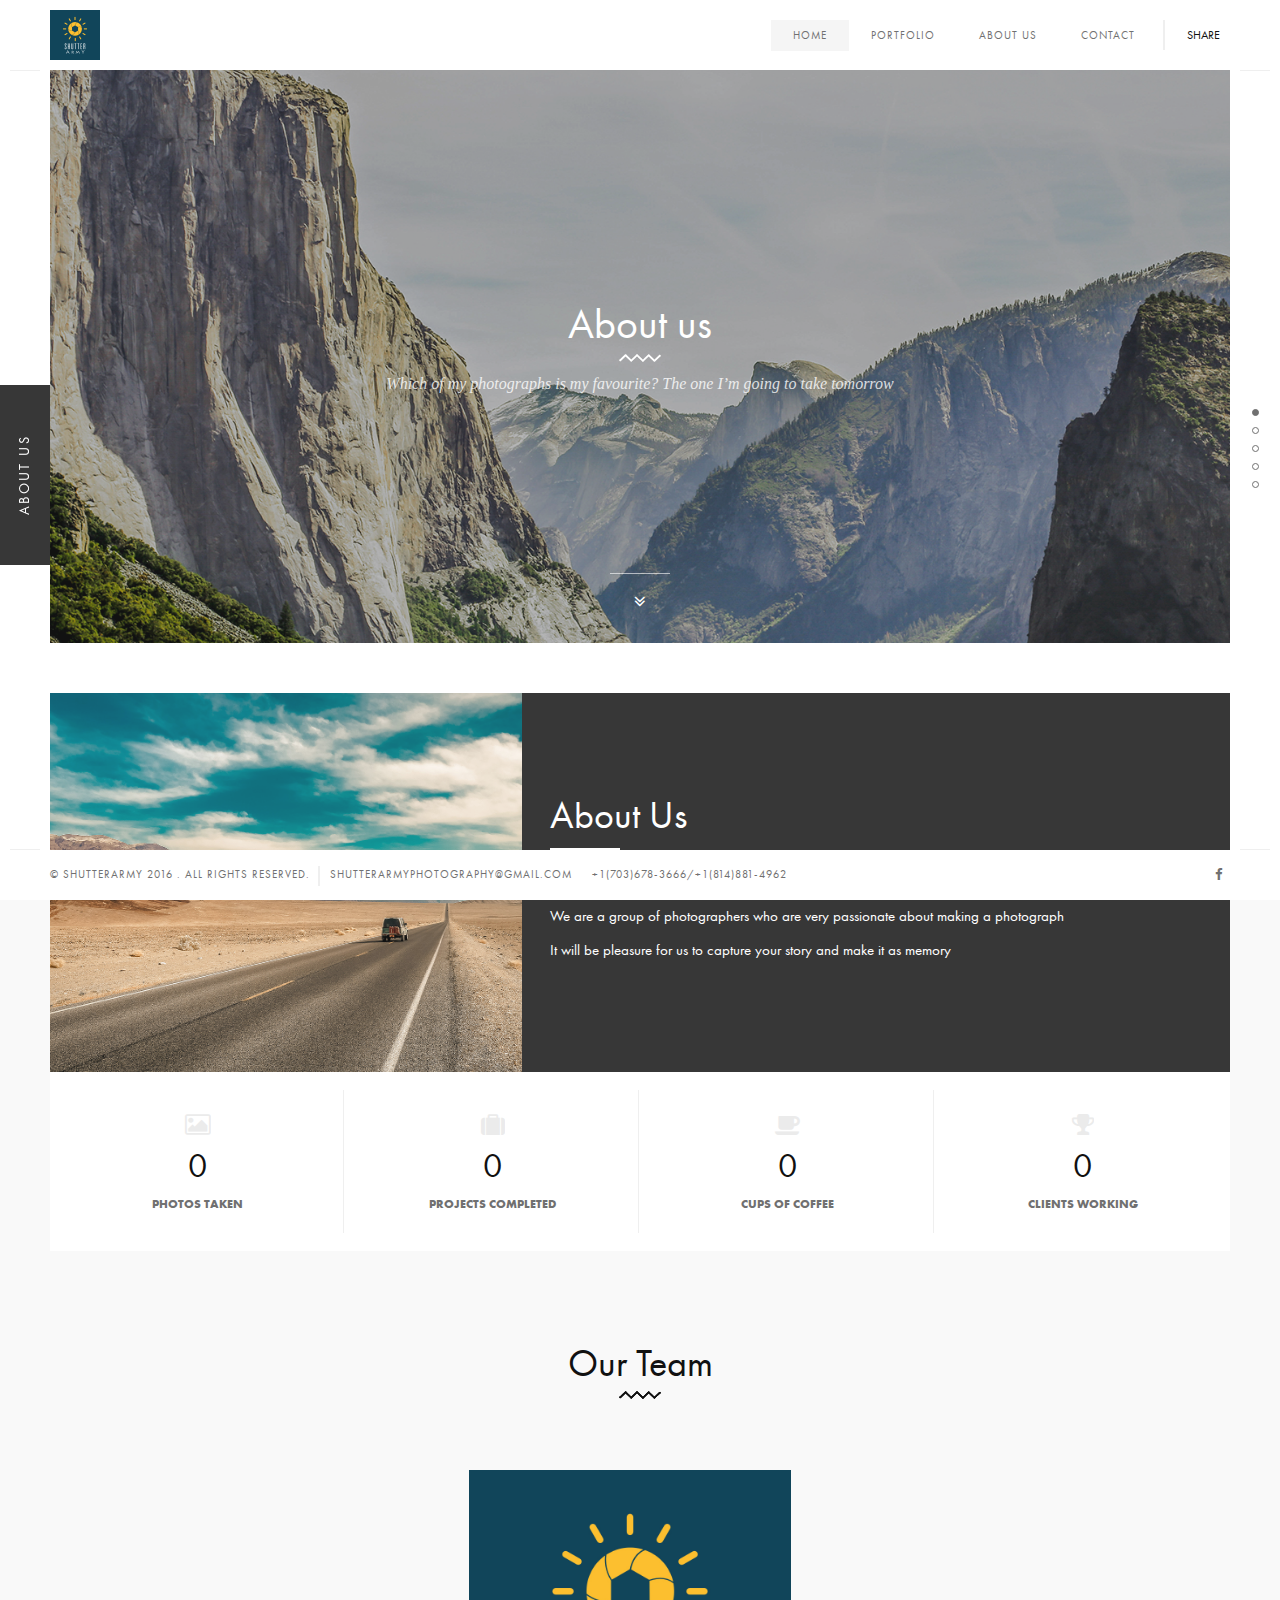
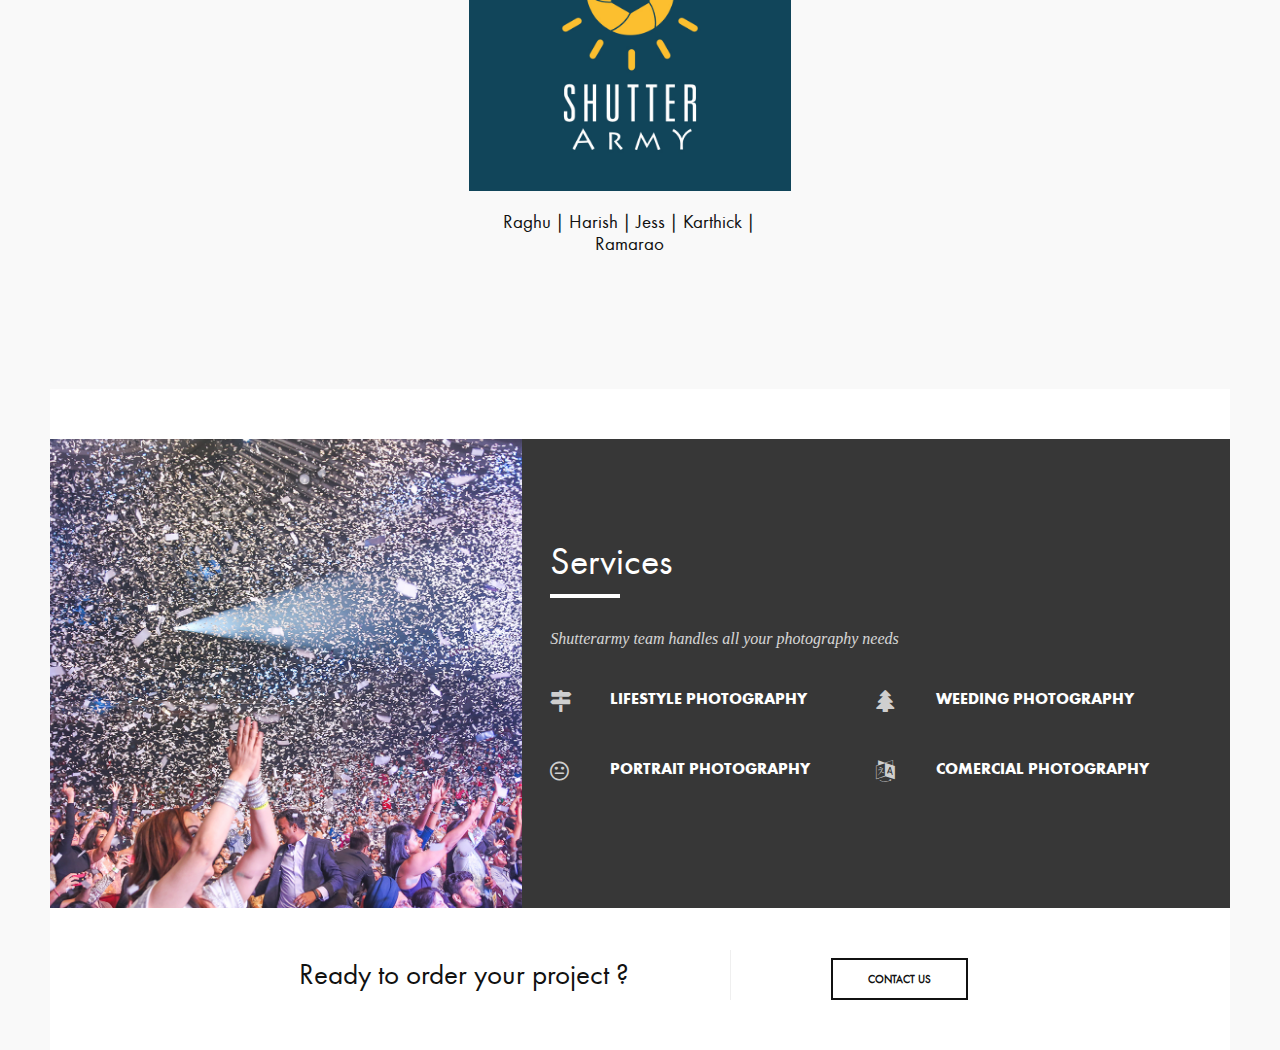
==== about.html @ c958608a "First commit, for v1 web" ====
<!DOCTYPE HTML>
<html lang="en">
    <head>
        <!--=============== basic  ===============-->
        <meta charset="UTF-8">
        <title>Shutterarmy Photography Services</title>
        <meta name="viewport" content="width=device-width, initial-scale=1.0, minimum-scale=1.0, maximum-scale=1.0, user-scalable=no">
        <meta name="robots" content="index, follow"/>
        <meta name="keywords" content=""/>
        <meta name="description" content=""/>
        <!--=============== css  ===============-->	
        <link type="text/css" rel="stylesheet" href="css/reset.css">
        <link type="text/css" rel="stylesheet" href="css/plugins.css">
        <link type="text/css" rel="stylesheet" href="css/style.css">
        <link type="text/css" rel="stylesheet" href="css/yourstyle.css">
        <!--=============== favicons ===============-->
        <link rel="shortcut icon" href="images/favicon.ico">
    </head>
    <body>
        <!--Loader  -->
        <div class="loader"><i class="fa fa-refresh fa-spin"></i></div>
        <!--LOader end  -->
        <!--================= main start ================-->
        <div id="main">
            <!--=============== header ===============-->
            <header>
                <!-- Header inner  -->
                <div class="header-inner">
                    <!-- Logo  -->
                    <div class="logo-holder">
                        <a href="index.html"><img src="images/logo.png" alt=""></a>
                    </div>
                    <!--Logo end  -->
                    <!--Navigation  -->
                    <div class="nav-button-holder">
                        <div class="nav-button vis-m"><span></span><span></span><span></span></div>
                    </div>
                    <div class="show-share isShare">Share</div>
                    <div class="nav-holder">
                        <nav>
                            <ul>
                                <li><a href="index.html" class="act-link">Home</a></li>
                                <li><a href="portfolio.html">Portfolio</a></li>
                                <li><a href="about.html">About us </a>
                                </li>
                                <li><a href="contact.html">Contact</a></li>
                            </ul>
                        </nav>
                    </div>
                    <!--navigation end -->
                </div>
                <!--Header inner end  -->
            </header>
            <!--header end -->
            <!--=============== wrapper ===============-->	
            <div id="wrapper">
                <!--=============== Content holder  ===============-->
                <div class="content-holder elem scale-bg2 transition3" >
                    <!--=============== Content  ===============-->
                    <div class="content full-height">
                        <!-- Fixed title-->
                        <div class="fixed-title"><span>About Us</span></div>
                        <!-- Page navigation--> 
                        <div class="scroll-page-nav">
                            <ul>
                                <li><a  href="#sec1"></a></li>
                                <li><a  href="#sec2"></a></li>
                                <li><a  href="#sec3"></a></li>
                                <li><a  href="#sec4"></a></li>
                                <li><a  href="#sec5"></a></li>
                            </ul>
                        </div>
                        <!-- Page navigation end-->
                        <!-- Page title section --> 
                        <section class="parallax-section">
                            <div class="overlay"></div>
                            <div class="bg" style="background-image:url(images/about_us/about_us.jpg)" data-top-bottom="transform: translateY(200px);" data-bottom-top="transform: translateY(-200px);"></div>
                            <div class="container">
                                <h2>About us</h2>
                                <div class="separator-image"><img src="images/separator.png" alt=""></div>
                                <h3 class="subtitle">Which of my photographs is my favourite? The one I’m going to take tomorrow</h3>
                            </div>
                            <a class="custom-scroll-link sect-scroll" href="#sec1"><i class="fa fa-angle-double-down"></i></a>
                        </section>
                        <!-- Page title section end--> 
                        <!-- About   -->
                        <section class="section-columns" id="sec1">
                            <div class="section-columns-img">
                                <div class="bg" style="background-image:url(images/about_us/about_us_small.jpg)" ></div>
                            </div>
                            <div class="section-columns-text">
                                <div class="custom-inner">
                                    <div class="container">
                                        <h2>About Us</h2>
                                        <div class="separator"></div>
                                        <div class="clearfix"></div>
                                        <h3 class="subtitle"></h3>
                                        <p>We are a group of photographers who are very passionate about making a photograph</p>
                                        <p>It will be pleasure for us to capture your story and make it as memory</p>
                                        <div class="clearfix"></div>
                                    </div>
                                </div>
                            </div>
                        </section>
                        <!-- About end  -->
                        <!-- Facts -->
                        <section class="no-padding" id="sec2">
                            <div class="content">
                                <div class="inline-facts-holder">
                                    <!-- 1  -->
                                    <div class="inline-facts">
                                        <i class="fa fa-picture-o "></i>	 
                                        <div class="milestone-counter">
                                            <div class="stats animaper">
                                                <div class="num" data-content="10000" data-num="10000">0</div>
                                            </div>
                                        </div>
                                        <h6>Photos Taken</h6>
                                    </div>
                                    <!-- 1  end-->
                                    <!-- 2  -->
                                    <div class="inline-facts">
                                        <i class="fa fa-suitcase "></i>	
                                        <div class="milestone-counter">
                                            <div class="stats animaper">
                                                <div class="num" data-content="21" data-num="21">0</div>
                                            </div>
                                        </div>
                                        <h6>Projects completed</h6>
                                    </div>
                                    <!-- 2 end  -->
                                    <!-- 3  -->
                                    <div class="inline-facts">
                                        <i class="fa fa-coffee "></i>
                                        <div class="milestone-counter">
                                            <div class="stats animaper">
                                                <div class="num" data-content="222" data-num="222">0</div>
                                            </div>
                                        </div>
                                        <h6>Cups of Coffee</h6>
                                    </div>
                                    <!-- 3 end  -->
                                    <!-- 4  -->
                                    <div class="inline-facts">
                                        <i class="fa fa-trophy"></i>
                                        <div class="milestone-counter">
                                            <div class="stats animaper">
                                                <div class="num" data-content="3" data-num="3">0</div>
                                            </div>
                                        </div>
                                        <h6>Clients Working</h6>
                                    </div>
                                    <!-- 4 end  -->
                                </div>
                            </div>
                        </section>
                        <!-- Facts end   -->
                        <!-- Team   -->
                        <section id="sec3">
                            <div class="container">
                                <h2>Our Team</h2>
                                <div class="separator-image"><img src="images/separator2.png" alt=""></div>
                                <ul class="team-holder">
                                    <li></li>
                                    <!-- 1 -->
                                    <li>
                                        <div class="team-box">
                                            <div class="team-photo">
                                                <div class="overlay"></div>
                                                <ul class="team-social">
                                                    <li><a href="https://www.facebook.com/Shutter-Army-249791222058142/" target="_blank"><i class="fa fa-facebook"></i></a></li>
                                                </ul>
                                                <img src="images/logo.png" alt="" class="respimg">
                                            </div>
                                            <div class="team-info">
                                                <h3>Raghu | Harish | Jess | Karthick | Ramarao</h3>
                                            </div>
                                        </div>
                                    </li>
                                    <!-- 1  end-->

                                </ul>
                            </div>
                        </section>
                        <!-- Team end   -->
                        <!-- services   -->
                        <section class="section-columns" id="sec4">
                            <div class="section-columns-img">
                                <div class="bg bg-ser transition" style="background-image:url(images/about_us/services.jpg)" ></div>
                            </div>
                            <div class="section-columns-text">
                                <div class="custom-inner">
                                    <div class="container">
                                        <h2>Services</h2>
                                        <div class="separator"></div>
                                        <div class="clearfix"></div>
                                        <h3 class="subtitle">Shutterarmy team handles all your photography needs</h3>
                                        <ul class="servicses-holder">
                                            <!-- 1  -->
                                            <li data-bgscr="images/about_us/services.jpg">
                                                <i class="fa fa-map-signs"></i>
                                                <h4>Lifestyle photography</h4>
                                            </li>
                                            <!-- 1 end --> 
                                            <!-- 2  -->
                                            <li data-bgscr="images/about_us/services.jpg">
                                                <i class="fa fa-tree"></i>
                                                <h4>Weeding photography</h4>
                                            </li>
                                            <!-- 2 end --> 
                                            <!-- 3  -->                                   
                                            <li data-bgscr="images/about_us/services.jpg">
                                                <i class="fa fa-meh-o"></i>
                                                <h4>Portrait photography</h4>
                                            </li>
                                            <!-- 3 end --> 
                                            <!-- 4  -->
                                            <li data-bgscr="images/about_us/services.jpg">
                                                <i class="fa fa-language"></i>
                                                <h4>Comercial photography</h4>
                                            </li>
                                            <!-- 4 end -->                                                                          
                                        </ul>
                                    </div>
                                </div>
                            </div>
                        </section>
                        <!-- Services end   -->
                        <!-- Order  -->                       
                        <section class="no-padding">
                            <div class="order-holder">
                                <div class="container">
                                    <div class="row">
                                        <div class="col-md-8">
                                            <h3>Ready to order your project ? </h3>
                                        </div>
                                        <div class="col-md-3">
                                            <a href="contact.html" class=" btn anim-button  trans-btn  transition fl-l"><span>Contact us</span><i class="fa fa-envelope-o"></i></a>
                                        </div>
                                    </div>
                                </div>
                            </div>
                        </section>
                        <!--Order end  -->
                        <!-- Testimonials   -->

                        <!-- Testimonials end -->
                    </div>
                    <!-- Content end  -->  
                    <!-- Share container  -->    
                    <div class="share-container  isShare"  data-share="['facebook']"></div>
                </div>
                <!-- content holder end -->
            </div>
            <!-- wrapper end -->
            <div class="left-decor"></div>
            <div class="right-decor"></div>
            <!--=============== Footer ===============-->
            <footer>
                <div class="policy-box">
                    <span>&#169; Shutterarmy 2016 . All rights reserved.</span>
                    <ul>
                        <li><a href="#">shutterarmyphotography@gmail.com</a></li>
                        <li><a href="#">+1(703)678-3666/+1(814)881-4962</a></li>
                    </ul>
                </div>
                <!-- footer social -->
                <div class="footer-social">
                    <ul>
                        <li><a href="https://www.facebook.com/Shutter-Army-249791222058142/" target="_blank" ><i class="fa fa-facebook"></i></a></li>
                    </ul>
                </div>
                <!-- footer social end -->
                <div class="to-top"><i class="fa fa-angle-up"></i></div>
            </footer>
            <!-- footer end -->
        </div>
        <!-- Main end -->
        <!--=============== scripts  ===============-->
        <script type="text/javascript" src="js/jquery.min.js"></script>
        <script type="text/javascript" src="js/plugins.js"></script>
        <script type="text/javascript" src="js/scripts.js"></script>
    </body>
</html>
---- css/style.css ----
@charset "utf-8";
/*======================================

 [ -Main Stylesheet-
  Theme: Outdoor
  Version: 1.0
  Last change: 28/09/2015 ]
  	+++Fonts +++
	++++General Styles++++
	++++Typography ++++
	++++Page preload ++++
	++++Content Styles ++++
	++++Section  ++++
	++++Fixed title ++++
	++++Separator ++++
	++++Links  ++++
	++++Video+++++
	++++Home  +++++
	++++Item hover  ++++
	++++Header  ++++
	++++Navigation ++++
	++++About ++++
	++++Services++++
	++++Facts  ++++
	++++Team++++
	++++Testimonials ++++
	++++Footer ++++
	++++Portfolio++++
	++++Share ++++
	++++Contacts++++
	++++Blog ++++
	++++Css-animation ++++
	++++Responsive++++
*/
/*-------------Import fonts ---------------------------------------*/
@font-face {
	font-family:'FuturaPT-Book';
	src: url('../fonts/FuturaPT-Book_gdi.eot');
	src: url('../fonts/FuturaPT-Book_gdi.eot?#iefix') format('embedded-opentype'),
		url('../fonts/FuturaPT-Book_gdi.woff') format('woff'),
		url('../fonts/FuturaPT-Book_gdi.ttf') format('truetype'),
		url('../fonts/FuturaPT-Book_gdi.svg#FuturaPT-Book') format('svg');
}
@font-face {
	font-family:'futurastd-bold';
	src: url('../fonts/futurastd-bold.eot');
	src: url('../fonts/futurastd-bold.eot?#iefix') format('embedded-opentype'),
		url('../fonts/futurastd-bold.woff') format('woff'),
		url('../fonts/futurastd-bold.ttf') format('truetype'),
		url('../fonts/futurastd-bold.svg#FuturaPT-Book') format('svg');
}
/*-------------General Style---------------------------------------*/
html{
	overflow-x:hidden !important;
	height:100%;
}
body{
	margin: 0;
	padding: 0;
	font-family: 'FuturaPT-Book';
	font-weight: 400;
	font-size: 12px;
	color: #000;
	background:#f9f9f9;
	height:100%;
	text-align:center;
}
@-o-viewport {width: device-width;}
@-ms-viewport {width: device-width;}
@viewport {width: device-width;}
 
/*--------------Typography--------------------------------------*/
h1 {
	font-size: 4.46666666667em;
	text-transform: uppercase;
	font-weight: 400;
	line-height: 1.17em;	
}
h2 {
	font-size: 3.2em;
	font-weight: 300;
}
h3 {
	font-size: 1em;
}
h4 {
	font-size: 0.9em;
	font-weight: 200;	
}
h5 {
	font-size: 0.8em;
	font-weight: 200;
}
h6 {
	font-size: 0.6em;
	font-weight: 200;
}
p {
	text-align:left;
	font-size:15px;
	line-height:24px;
	padding-bottom:10px;
}
blockquote {
	float:left;
	padding: 10px 20px;
	margin: 0 0 20px;
	font-size: 17.5px;
	border-left: 15px solid #eee;
}
blockquote p {
	font-family: Georgia, "Times New Roman", Times, serif;
	font-style:italic;
	color:#494949;
}
/* ---------Page preload--------------------------------------*/
.loader {
	position:fixed;
	top:50%;
	left:50%;
	width:50px;
	height:50px;
	z-index:100;
	font-size:24px;
	line-height:50px;
	margin-left:-25px;
	margin-top:-25px;
	color:#000;
	opacity:0.8;
}
.cn-loader {
	top:10px !important;
	left:0;
	font-size:18px;
	margin:0 !important;
}
.fa-spin{
	-webkit-animation:spin 0.5s infinite linear;
	-moz-animation:spin 0.5s infinite linear;
	-o-animation:spin 0.5s infinite linear;
	animation:spin 0.5s infinite linear
}
@-moz-keyframes spin{
	0%{-moz-transform:rotate(0deg)}
	100%{-moz-transform:rotate(359deg)}
}
@-webkit-keyframes spin{
	0%{-webkit-transform:rotate(0deg)}
	100%{-webkit-transform:rotate(359deg)
}
}
@-o-keyframes spin{
	0%{-o-transform:rotate(0deg)}
	100%{-o-transform:rotate(359deg)
}
}
@keyframes spin{
0%{
	-webkit-transform:rotate(0deg);
	transform:rotate(0deg)
}
100%{-webkit-transform:rotate(359deg);
	transform:rotate(359deg)
}
}
/* ---------Content Styles--------------------------------------*/
#main{
	height:100%;
	width:100%;
	position:absolute;
	top:0;
	left:0;
	z-index:2;
	opacity:0;
	-webkit-transition: all 0.4s  ease-in-out;
	-moz-transition: all 0.4s ease-in-out;
	-o-transition: all 0.4s ease-in-out;
	-ms-transition: all 0.4s   ease-in-out;
	transition: all 0.4s  ease-in-out;
}
#wrapper{
	height:100%; 
	margin-left:0;
	vertical-align:top; 
	position: absolute; 
	left:0; 
	top:0; 
	right:0;
	z-index:3;
	width:100%; 
}
.left-decor , .right-decor , .fixed-wrap:before , .fixed-wrap:after{
	position:fixed;
	width:50px;
	height:100%;
	background:#fff;
	z-index:1;
	-webkit-transform: translate3d(0,0,0);
}
.fixed-wrap:before , .fixed-wrap:after {
	content:'';
	z-index:3;
}
.left-decor , .fixed-wrap:before {
	left:0;
}
.right-decor , .fixed-wrap:after {
	right:0;
}
.left-decor:before , .right-decor:before , .left-decor:after , .right-decor:after {
	content:'';
	position:absolute;
	width:30px;
	left:10px;
	height:1px;
	background:#eee;
}
.left-decor:before , .right-decor:before {
	top:70px;
}
.left-decor:after , .right-decor:after {
	bottom:50px;
}
.content-holder{
	vertical-align: top;
	position: absolute;
	left:0;
	top: 0;
	right: 0;
	z-index: 2;
	height: 100%;
	padding:50px;
}
.slid-hol {
	padding-top:70px;
}
.container{
	max-width: 1024px;
	width:92%;
	margin:0 auto;
	position: relative; 
	z-index:2;
}
.content { 
	width:100%;
	position:relative;
	z-index:2;
	float:left;
}
.mr-con {
	top:-50px;
}
.full-height {
	height:100%;
} 
.wrapper-inner {
	float:left;
	width:70%;
	position:relative;
	background:#fff;
	padding:150px 0;
	z-index:3;
	opacity:0;
}
.full-width-wrap {
	width:100%;
}
.full-width-wrap:before {
	content:'';
	position:absolute;
	right:0;
	width:30%;
	background:#fff;
	top:-70px;
	height:70px;
}
.body-bg {
	position:absolute;
	top:0;
	left:0;
	width:100%;
	background:#f4f4f4;
	z-index:2;
}
.bg {
	position:absolute;
	top:0;
	left:0;
	width:100%;
	height:100%;
	background-size: cover;
	background-attachment: scroll  ;
	background-position: center  ;
	background-repeat:repeat;
	background-origin: content-box;
}
.full-height-parallax {
	position: absolute;
	top:0;
	left:0;
	width:100%;
	height:100%;
	overflow:hidden;
	z-index:2;
}
.respimg {
	width:100%;
	height:auto;
}
.overlay {
	position:absolute;
	top:0;
	left:0;
	width:100%;
	height:100%;
	background:#000;
	opacity:0.2;
	z-index:2;
}
/* ---------Section --------------------------------------*/ 
section {
	float:left;
	width:100%;
	position:relative;
	padding:90px 0;
	background:#f9f9f9; 
}
.small-container {
	max-width:650px;
}
.parallax-section {
	float:left;
	width:100%;
	padding:250px 0;
	position:relative;
	overflow:hidden;
	z-index:2;
}
.parallax-section div.overlay {
	opacity:0.3 !important;
}
.sect-scroll {
	position:absolute;
	bottom:20px;
	left:50%;
	width:40px;
	height:40px;
	line-height:40px;
	margin-left:-20px;
	color:#fff;
	z-index:5;
	font-size:18px;
	-webkit-transition: all 0.4s  ease-in-out;
	-moz-transition: all 0.4s ease-in-out;
	-o-transition: all 0.4s ease-in-out;
	-ms-transition: all 0.4s   ease-in-out;
	transition: all 0.4s  ease-in-out;
}
.sect-scroll:before {
	content:'';
	position:absolute;
	top:-10px;
	left:50%;
	margin-left:-30px;
	width:60px;
	background:#fff;
	height:1px;
	opacity:0.6;
}
.sect-scroll:hover {
	opacity:0.6;
}
.subtitle {
	color:#fff;
	font-size:16px;
	font-style:italic;
	font-family:Georgia, "Times New Roman", Times, serif;
	padding-top:12px;
	opacity:0.8;
}
.parallax-section .bg {
	width:110%;
	left:-5%;
	height:110%;
	top:-5%;
}
.parallax-section h2 {
	color:#fff;
	font-size:42px;
}
.align-text {
	text-align:left;
}
 
.no-border {
	border:none !important;
}
.no-padding {
	padding:0 !important;
}
/* ---------Fixed title --------------------------------------*/
.fixed-title  {
    position: fixed;
    width: 180px;
    height: 80px;
    top: 50%;
    margin-top: 115px;
    letter-spacing: 0.17em;
	font-size:14px;
    text-transform: uppercase;
	margin-left:-34px;
    text-align: center;
    cursor: default;
    -webkit-transform: rotate(-90deg);
    -moz-transform: rotate(-90deg);
    -o-transform: rotate(-90deg);
    -ms-transform: rotate(-90deg);
    transform: rotate(-90deg);
    -webkit-transform-origin: left top;
    -ms-transform-origin: left top;
    -moz-transform-origin: left top;
    -o-transform-origin: left top;
    transform-origin: left top;
	z-index:12;
}
.fixed-title span , .fixed-title a {
	position:relative;
	z-index:3;
	-webkit-transition: all 200ms linear;
    -moz-transition: all 200ms linear;
    -o-transition: all 200ms linear;
    -ms-transition: all 200ms linear;
    transition: all 200ms linear;
	color:#fff;
}
.fixed-title:after {
	content:'';
	position:absolute;
	bottom:46px;
	left:0;
	z-index:2;
	width:100%;
	-webkit-transition: all 200ms linear;
    -moz-transition: all 200ms linear;
    -o-transition: all 200ms linear;
    -ms-transition: all 200ms linear;
    transition: all 200ms linear;
	height:160px;
	background:#292929;
}
.fixed-title:hover:after {
	height:0;
}
.fixed-title:hover span   , .fixed-title a{
	color:#000;
}
/* ---------Separator --------------------------------------*/
.separator {
	margin:0 auto;
	width:70px;
	height:4px;
	background:#fff;
	margin:10px auto 10px;
}
.bl-sep {
	background:#000;
}
.separator-image {
	background:none;
	width:auto;
}
/* --------- Links  --------------------------------------*/
.btn {
	display: inline-block;
	padding: 14px 35px 13px 35px;
	line-height: 1;
	font-weight: bold;
	font-size: 11px;
	text-transform: uppercase;
	margin:20px auto;
	color:#000;
	border:2px solid #000;
	position:relative;
}
.anim-button {
	overflow:hidden;
 	-moz-background-clip: padding;
    -webkit-background-clip: padding-box;
    background-clip: padding-box;
    vertical-align: middle;
    max-width: 100%;
    overflow: hidden;
    outline: none;
 	width: auto;
}
.anim-button i {
 	top:-100%;
	position:absolute;
	left:0;
	width:100%;
	height:100%;
	line-height:40px;
	text-align:center !important;
	font-size:16px;
}
.wt-btn {
	color:#fff;
	border:2px solid #fff;
}
.anim-button i , .anim-button span {
	-webkit-transition: all 300ms linear;
    -moz-transition: all 300ms linear;
    -o-transition: all 300ms linear;
    -ms-transition: all 300ms linear;
    transition: all 300ms linear;
}
.anim-button span {
	float:left;
	width:100%;
	position:relative;
	top:0;
}
.anim-button:hover span{
	top:100px;
}
.anim-button:hover i{
	top:0;
}
/* --------- Video --------------------------------------*/
.resp-video {
    position: relative;
    padding-bottom: 56.25%;
    padding-top: 30px; height: 0; overflow: hidden;
	margin-bottom:20px;
}
.resp-video iframe,
.resp-video object,
.resp-video embed {
    position: absolute;
    top: 0;
    left: 0;
    width: 100%;
    height: 100%;
}
.media-container {
	position:absolute;
	top:0;
	left:0;
	width:100%;
	height:100%;
	overflow:hidden;
}
.video-mask {
	position:absolute;
	top:0;
	left:0;
	width:100%;
	height:100%;
	z-index:1;
} 
.mob-bg {
	display:none;
}
/* --------- Home  --------------------------------------*/
.full-height-wrap {
	position:absolute;
	top:0;
	left:0;
	width:100%;
	height:100%;
}
.big-index  {
	z-index:6;
	overflow:hidden; 
}
.hero-title{
	position:absolute;
	top:50%;
	left:0;
	width:100%;
	z-index:5;
}
.hero-logo {
	margin:0 auto 10px;
	max-width:200px;
	position:relative;
}
.hero-logo:before , .hero-logo:after {
	content:'';
	position:absolute;
	top:50%;
	width:70px;
	height:3px;
	background:#fff;
	opacity:0.6;
}
.hero-logo:before {
	left:-150px;
}
.hero-logo:after {
	right:-150px;
}
.hero-logo img {
	width:100%;
	height:auto;
}
.hero-title h3 {
	color:#fff !important;
	opacity:0.8;
}
.hero-title h2 , .hero-title a {
	color:#fff;
}
.hero-link {
	margin-top:30px;
	font-size:16px;
	display:inline-table;
	padding:10px 26px;
	min-width:150px;
	border:1px solid rgba(255,255,255,0.51);
}
.hero-link:hover {
	text-decoration:line-through;
}
.parallax-nav.swiper-nav-holder {
	z-index:6;
	position:absolute;
	top:50%;
	left:0;
	width:100%;
}
.parallax-nav.swiper-nav-holder .arrow-left {
	left:32px !important;
	color:#fff;
	position:absolute;
	font-size:18px;
}
.parallax-nav.swiper-nav-holder .arrow-right {
 	color:#fff;
	right:32px !important;
	position:absolute;
	font-size:18px;
}
.hs  {
	position:absolute;
	top:50%;
	right:-40px;
	width:30px;
	z-index:20;
	height:60px;
	margin-top:-30px;
}
.hs a {
	position:relative;
	float:left;
	width:100%;
	height:30px;
	font-size:19px;
	margin-bottom:4px;
}
.slideshow-holder , .slideshow-item , .slideshow-item .item {
	float:left;
	width:100%;
	height:100%;
	position:relative;
	z-index:1;
}
.slideshow-item .item {
	width:100%;
	height:100%;
	position:relative;
}
.slideshow-holder .overlay {
	opacity:0.4;
	z-index:3;
} 
.slide-title-holder {
	position:absolute;
	top:0;
	width:100%;
	height:100%;
	z-index:3;
}
.slide-title {
	top:50%;
	position:relative;
	z-index:5;
}
.slide-title  .separator-image {
	padding:10px 0;
}
.slide-title .subtitle {
	position:relative;
}
.slide-title .subtitle:before {
	content:'';
	position:absolute;
	top:-30px;
	left:50%;
	margin-left:-25px;
	height:25px;
    width:50px;
    border-radius: 90px 90px 0 0;
    -moz-border-radius: 90px 90px 0 0;
    -webkit-border-radius: 90px 90px 0 0;
	border:2px solid #fff;
	border-bottom:none;
}
.swiper-slide .overlay {
	opacity:0.2;
}
.slide-title h3 {
	font-size:40px;
	text-transform:uppercase; 
	letter-spacing:2px;
	position:relative;
	margin-bottom:10px;
	color:#fff;
	display:inline-table;	
}
.slide-title h3:before , .slide-title h3:after , .hero-text-holder:before , .hero-text-holder:after {
	content:'';
	position:absolute;
	top:50%;
	width:50px;
	height:1px;
	background:#fff;
	opacity:0.6;
	-webkit-transition: all 0.4s  ease-in-out;
	-moz-transition: all 0.4s ease-in-out;
	-o-transition: all 0.4s ease-in-out;
	-ms-transition: all 0.4s   ease-in-out;
	transition: all 0.4s  ease-in-out;
}
.slide-title h3:before , .hero-text-holder:before {
	left:-70px;
}
.slide-title h3:after , .hero-text-holder:after {
	right:-70px;
}
.slide-title h3:hover:before  , .slide-title h3:hover:after{
	width:100%; 
}
.slide-title h4 {
	font-size: 14px;
	text-transform:uppercase;
	letter-spacing:2px;
	position:relative;
	margin:6px 0 10px 0;
	width:100%;
	color:#fff;
}
.slide-title h3 a  , .slide-title h4 a{
	color:#fff;
}
 
.slide-title h4 a:hover , .slide-title h4 a:hover i {
	text-decoration:line-through;
}
.slide-title h4 a {
	padding-right:0;
}  
.single-title h3{
	position:relative;
	opacity:1;
	top:0;
}
.single-title .slide-title {
	position:relative;
 	left:-50px;
}
.zoomimage {
	position:absolute;
	top:70px;
	right:70px;
	cursor:pointer;
	z-index:15;
	width:30px;
	height:30px;
	background:rgba(0,0,0,0.91);
}
.zoomimage  i {
	position:absolute;
	top:0;
	left:0;
	width:100%;
	height:100%;
	z-index:1;
	line-height:30px;
	color:#fff;
	-webkit-transition: all 0.4s  ease-in-out;
	-moz-transition: all 0.4s ease-in-out;
	-o-transition: all 0.4s ease-in-out;
	-ms-transition: all 0.4s   ease-in-out;
	transition: all 0.4s  ease-in-out;
}
.zoomimage:hover i {
	-webkit-transform: rotate(-45deg);
	-moz-transform: rotate(-45deg);
	-o-transform: rotate(-45deg);
	-ms-transform: rotate(-45deg);
	transform: rotate(-45deg);
}
.zoomimage img {
	width:30px;
	height:30px;
	opacity:0;
	position:relative;
	z-index:2;
}
.hero-grid {
	float:left;
	width:50%;
	height:50%;
	position:relative;
}
.hero-grid .overlay {
	z-index:2;
	opacity:0.3;
}
.hero-slider , .hero-slider .item{
	float:left;
	width:100%;
	height:100%;
	position:relative;
}
.hero-text-holder{
	position:relative;
	text-align:center;
	color:#fff;
	font-size:40px;
	margin:0 auto 10px;
	max-width:450px;
	text-transform:uppercase;
}
.hero-text-holder .item {
	float:left;
	width:100%;
	overflow:hidden;
}
/*------item hover ------------------------------------------------*/
.box-item {
	float:left;
	width:100%;
}
.vertical-gallery  .box-item {
	margin-bottom:10px;
}
.box-item a {
	float:left;
	width:100%;
	height:100%;
	position:relative;
	overflow:hidden;
}
.box-item a img {
	position:relative;
	z-index:1;
	-webkit-transition: all 4000ms cubic-bezier(.19,1,.22,1) 0ms;
  	-moz-transition: all 4000ms cubic-bezier(.19,1,.22,1) 0ms;
  	transition: all 4000ms cubic-bezier(.19,1,.22,1) 0ms;
}
.box-item a .overlay {
	opacity:0;
	z-index:2;
	-webkit-transition: all 200ms linear;
    -moz-transition: all 200ms linear;
    -o-transition: all 200ms linear;
    -ms-transition: all 200ms linear;
    transition: all 200ms linear;
}
.box-item a:hover .overlay {
	opacity:0.3;
}
.box-item a:hover img {
	-webkit-transform: scale(1.05);
	-moz-transform:scale(1.05);
	transform: scale(1.05);
}
/*------ Header  ------------------------------------------------*/
header{
	position:fixed;
	top:0;
	left:0;
	z-index:20;
	height:70px;
	line-height:70px;
	width:100%;
	background:#fff;
	-webkit-transform: translate3d(0,0,0);
}
.header-inner {
	float:left;
	width:100%;
	padding:0 50px;
	padding-top:10px;
	position:relative;
}
.logo-holder {
	position:absolute;
	top:10px;
	left:50px;
	width:100%;
	height:50px;
}
.logo-holder a img{
	float:left;
	width:auto;
	height:100%;
}
/*------ navigation  ------------------------------------------------*/ 
.nav-holder {
	float:right;
	position:relative;
}
nav {
	position:relative;
	float:left;
	width:100%;
	top:10px;
}
nav li{
	float:left;
	position:relative;
}
nav li ul {
	margin: 30px 0 0 0;
	opacity: 0;
	visibility: hidden;
	position: absolute;
	min-width:150px;
	top: 38px;
	left: 0;
	z-index: 1;    
	background: #fff;	
	transition: all .2s ease-in-out; 
}
nav li:hover > ul {
	opacity: 1;
	visibility: visible;
	margin: 0;
}
nav li ul li ul {
	top: 0;
	left: -100%; 	
}
nav li ul li:hover  > ul  {
	opacity: 1;
	visibility: visible;
	right: 100%;
}	
nav li ul li {
	float: none;
	display: block;
	border: 0;
}
nav li a {
	float: left;
	padding: 10px 22px;
	line-height: 1;
	font-size: 11px;
	text-transform: uppercase;
	letter-spacing: 1px;
	color: #666;
	top:0;
	position:relative;
	-webkit-transition: all 100ms linear;
    -moz-transition: all 100ms linear;
    -o-transition: all 100ms linear;
    -ms-transition: all 100ms linear;
    transition: all 100ms linear;
}
nav li a.act-link:before {
	 content:'';
	 position:absolute;
	 bottom:0;
	 left:0;
	 width:100%;
	 height:100%;
	 background:#f5f5f5;
	-webkit-transition: all 200ms linear;
    -moz-transition: all 200ms linear;
    -o-transition: all 200ms linear;
    -ms-transition: all 200ms linear;
    transition: all 200ms linear;
	z-index:-1;
}
 
nav li a.act-link:hover  {
	color:#000;
}
nav li a:hover {
	color:#ccc;
}
nav li a.act-link:hover:before {
	height:0;
}
nav li ul a:before  {
	display:none;
}
nav li ul a.act-link {
	color:#000;
	font-weight:600;
}
.nav-button-holder {
	float:right;
	border-left:1px solid rgba(255,255,255,0.4);
	margin:0 0 0 10px;
	padding-left:22px;
	display:none;
}
.nav-button {
	float:right;
	width:30px;
	height:24px;
	position:relative;
	margin-top:9px;
	cursor:pointer;
}
.nav-button span {
	float:left;
	width:100%;
	height:4px;
	background:#000;
	margin-bottom:2px;
	position:relative;
} 
 /*------ about -------------------------------------------------*/
 .scroll-page-nav {
	position:fixed;
	top:50%;
	right:0px;
	z-index:13;
	width:50px;
}
.scroll-page-nav li {
	width:100%;
	float:left;
	margin-bottom:4px;
}
.scroll-page-nav a {
	display:inline-table;
	width:7px;
	height:7px;
	border:1px solid #666;
	border-radius:100%;	
}
.scroll-page-nav a.act-link {
	background:#666;
}
.fixed-wrap {
	 position:fixed;
}
.custom-inner {
	float:left;
	width:100%;
	padding :150px 0 70px 0;
	position:relative;
	z-index:5;
}
.custom-inner .container {
	max-width:1250px;
}
.custom-inner p , .custom-inner h2 {
	color:#fff;
	text-align:left;
}
.custom-inner h3 {
	float:left;
	width:100%;
	margin:10px  0 20px 0;
	text-align:left;
}
.custom-inner.error-page p , .custom-inner.error-page h2  {
	text-align:center !important;
}
.custom-inner.error-page h2 {
	font-size:180px;
}
.custom-inner.error-page h3 {
	color:#fff;
	font-size:22px;
	text-align:center;
}
.custom-inner .separator {
	float:left;
}
.custom-inner.error-page .separator {
	float:none;
}
.content-link {
	float:left;
	font-size:18px;
	margin-top:30px;
	color:#fff;
}
.content-link:hover {
	text-decoration:line-through;
}
.content-logo {
	margin-bottom:20px;
	opacity:0.8;
}
.signature {
	float:left;
	width:100%;
	margin-top:20px;
}
.signature img {
	float:left;
}
.section-columns {
	padding:50px 0 0 0;
}
.section-columns:before {
	content:'';
	position:absolute;
	top:0;
	left:0;
	width:100%;
	background:#fff;
	height:50px;
	z-index:20;
}
.section-columns-text {
	float:right;
	width:60%;
	position:relative;
	background:#292929;
	padding:50px 0;
}
.section-columns-text .custom-inner {
	padding:50px 0;
}
.section-columns-img {
	position:absolute;
	top:0;
	left:0;
	width:40%;
	height:100%;
} 
/* --------- Services  --------------------------------------*/
.servicses-holder {
	float:left;
	width:100%;
}
.servicses-holder  li {
	width:50%;
	float:left;
	padding:20px 20px 20px 60px;
	position:relative;
	cursor:crosshair;
}
.servicses-holder  li i {
	position:absolute;
	top:22px;
	left:0;
	color:#ccc;
	font-size:22px;
}
.servicses-holder  li h4 {
	text-align:left;
	font-size: 16px;
	text-transform:uppercase;
	font-family:'futurastd-bold';
	color:#fff;
	padding-bottom:10px;
}
.servicses-holder li span {
	float:left;
	color:#fff;
	width:100%;
	font-size:16px;
	font-style:italic;
	text-align:left;
	font-family:Georgia, "Times New Roman", Times, serif;
	padding:12px 0 20px 0;
	opacity:0.8;
	border-bottom:1px solid #eee;
}
.order-holder{
	float:left;
	width:100%;
	position:relative;
	padding:30px 0;
	background:#fff;
}
.order-holder h3 {
	font-size:29px;
	position:relative;
	line-height:75px;
}
.order-holder h3:before {
	content:'';
	position:absolute;
	right:70px;
	top:12px;
	width:1px;
	height:50px;
	background:#eee;
}
/*------facts  -------------------------------------------------*/
.inline-facts {
	float:left;
	width:25%;
	padding:40px 0;
	position:relative;
	background:#fff;
}
 .inline-facts:before  {
	content:'';
	position:absolute;
	top:10%;
	right:1px;
	width:1px;
	height:80%;
	background:#eee;
}
.inline-facts:last-child:before {
	 display:none;
}
.inline-facts i {
	position:relative;
	color:#ccc;
	font-size:24px;
	opacity:0.4;
	padding-bottom:10px;
}
.inline-facts .num {
	font-size:34px;
	color:#000;
}
.inline-facts h6 {
	font-size: 12px;
	text-transform:uppercase;
	font-family:'futurastd-bold';
	padding-top:10px;
	color:#666;
}
.inline-facts h6 a {
	color:#666;
}
.inline-facts h6 a:hover {
	text-decoration:line-through;
}
/*------ Team  ------------------------------------------------*/
.team-holder {
	float:left;
	width:100%;
	margin-top:50px;
}
.team-holder li {
	float:left;
	width:33.3333%;
	padding:20px 20px 20px 0;
}
.team-box {
	float:left;
	position:relative;
	width:100%;
	margin-bottom:20px;
}
.team-info {
	float:left;
	width:100%;
	margin-top:20px;
}
.team-info h3 {
	font-size:19px;
	padding-bottom:4px;
}
.team-photo {
	position:relative;
	overflow:hidden;
	width:100%;
	float:left;
}
.team-box .overlay {
	opacity:0;
	z-index:2;
	background:#000;
	-webkit-transition: all 300ms linear;
    -moz-transition: all 300ms linear;
    -o-transition: all 300ms linear;
    -ms-transition: all 300ms linear;
    transition: all 300ms linear;
}
.team-box:hover .overlay {
	opacity:0.5;
}
.team-social {
	position:absolute;
	top:50%;
	left:0;
	width:100%;
	z-index:3;
	display:none;
}
.team-social li {
	float:none !important;
	display:inline-block !important;
	padding:6px;
	width:auto !important;
}
.team-social li a {
	color:#fff;
	font-size:16px;
	position:relative;
	top:50px;
	opacity:0;
}
.small-padding {
	padding:110px 0;
}
.small-padding2 {
	padding:30px 0 80px;
}
/* --------- Testimonials --------------------------------------*/
.testi-item {
	max-width:800px;
	margin:20px auto;
	text-align:center;
}
.testi-item h3 {
	font-size: 15px;
	text-transform:uppercase;
	font-family:'futurastd-bold';
	padding:20px 0;
	color:#fff;
}
.testi-item p {
	text-align:center;
	font-size:16px;
	font-style:italic;
	font-family:Georgia, "Times New Roman", Times, serif;
	padding:10px 0;
	color:#fff;
}
.white-bg {
	background:#fff;
}
.testimonials-slider-holder {
	float:left;
	width:100%;
	position:relative;
}
.testimonials-slider-holder .customNavigation a {
	position:absolute;
	top:50%;
	width:20px;
	height:20px;
	margin-top:-10px;
	line-height:20px;
	font-size:19px;
	cursor:pointer;
	color:#fff;
	z-index:30;
}
.testimonials-slider-holder .customNavigation a.next-slide {
	right:0;
}
.testimonials-slider-holder .customNavigation a.prev-slide {
	left:0;
} 
.testi-item a {
	display:inline-table;
	margin-top:30px;
	font-size: 12px;
	text-transform:uppercase;
	font-family:'futurastd-bold';
	margin-top:30px;
	color:#fff;
	position:relative;	
}
.testi-item a:hover {
	text-decoration:line-through;
} 
 /*------ footer -------------------------------------------------*/
footer {
	 position:fixed;
	 bottom:0;
	 left:0;
	 width:100%;
	 height:50px;
	 background:#fff;
	 z-index:15;
	 padding:0 50px;
	 line-height:50px;
}
.footer-social {
	float:right;
}
.footer-social li {
	float:left;
}
.footer-social li a {
	padding:0 8px;
	font-size:13px;
	color: #666;
}
.policy-box {
	float:left;
	font-size: 11px;
	text-transform: uppercase;
	letter-spacing: 1px;
	color: #666;
}
.policy-box span {
	float:left;
}
.policy-box ul {
	position:relative;
	float:left;
	margin-left:10px;
}
.policy-box ul li {
	float:left;
}
.policy-box ul:before {
	content:'';
	position:absolute;
	top:16px;
	left:-2px;
	background:#eee;
	width:2px;
	height:20px;
}
.policy-box ul li a {
	padding:0 10px;
	color: #666;
}
.policy-box ul li a:hover {
	text-decoration:line-through;
}
.to-top {
	position:absolute;
	top:-41px;
	right:51px;
	opacity:0;
	width:40px;
	height:40px;
	margin-top:-12px;
	line-height:40px;
	cursor:pointer;
	font-size:20px;
	visibility:hidden;
	background: rgba(0,0,0,0.81);
	color:#fff;
	-webkit-transition: all 300ms linear;
    -moz-transition: all 300ms linear;
    -o-transition: all 300ms linear;
    -ms-transition: all 300ms linear;
    transition: all 300ms linear;
}
.vistotop {
	opacity:1;
	margin-top:0;
	visibility:visible;
}
.to-top:hover {
	opacity:0.8;
}
/*-- portfolio ------------------*/
.gallery-items {
	float:left;
	width:100%;
	padding-bottom:50px;
}
.grid-item-holder {
	 float:left;
	 width:100%;
	 height:auto;
	 position:relative;
}
.hid-port-info .grid-item-holder {
	overflow:hidden;
}
.grid-big-pad  .grid-item-holder{
	padding:20px;
}
.grid-small-pad  .grid-item-holder{
	padding:10px 20px 10px 0;
}
.gallery-item, .grid-sizer {
	width: 25%;
	position:relative;
}
.gallery-item-second,
.grid-sizer-second {
	width: 50%;
}
.gallery-item-three,
.grid-sizer-three {
	width: 75%;
}
.gallery-item img, .grid-sizer img {
	width: 100%;
	height: auto;
	position:relative;
	z-index:1;
}
.content-column .gallery-item {
	padding:1px;
}
.content-column {
	padding-bottom:50px;
}
.four-coulms .gallery-item , .four-coulms .grid-sizer{
	width:25%;
}
.three-coulms .gallery-item , .three-coulms .grid-sizer{
	width:33.33333%;
}
.three-coulms .gallery-item-second {
	width:66.66666%;
}
.gallery-item .overlay {
	z-index:2;
	opacity:0;
}
.grid-item {
	position:absolute;
	width:100%;
	z-index:3;
	top:50%;
	left:0;
}
 .grid-item-holder:hover .overlay {
	 opacity:0.7!important;
}
.grid-item h3 {
	font-size:12px;
	text-transform:uppercase;
	font-weight: 700;
	position:relative;
	float:left;
	width:100%;
	font-family:'futurastd-bold';
	color:#fff;
}
.grid-item h3 a {
	color:#fff;
}
.grid-item span {
	width:100%;
	float:left;
	font-size:14px;
	opacity:0.6;
	margin-top:6px;
	color:#fff;
}
.grid-item:before , .grid-item:after {
	content:'';
	position:absolute;
	left:50%;
	background:rgba(255,255,255,0.51);
	width:1px;
	height:0;
}
.grid-item:before , .grid-item:after {
	bottom:-50px;
}
.grid-item:after {
	top:-50px;
}
.grid-item h3 , .grid-item span {
	opacity:0;
}
.vis-port-info .grid-item {
	position:relative;
	float:left;
	top:0;
	margin-top:0 !important;
	color:#000;
	padding:20px 0;
}
.vis-port-info .grid-item h3 a , .vis-port-info .grid-item span {
	color:#000;
}
.vis-port-info .grid-item span{
	font-size:14px;
	font-style:italic;
	font-family:Georgia, "Times New Roman", Times, serif;
	padding-top:10px;
	color:#666;
	display:block;
	position:relative;
}
.vis-port-info .grid-item span:before {
	position:absolute;
	content:'';
	width:50px;
	height:1px;
	background:#000;
	left:50%;
	margin-left:-25px;
	top:2px;
}
.vis-port-info .grid-item:before  , .vis-port-info .grid-item:after{
	display:none;
}
.vis-port-info  .grid-item h3 , .vis-port-info  .grid-item span {
	opacity:1;
}
.grid-item-holder:hover .grid-item h3 , .grid-item-holder:hover .grid-item span , .port-desc-holder:hover  .grid-item span  , .port-desc-holder:hover .grid-item h3 , .horizontal_item:hover .grid-item span ,  .horizontal_item:hover .grid-item h3{
	opacity:1;
}
.grid-item-holder:hover   .grid-item:before ,   .grid-item-holder:hover   .grid-item:after  , .port-desc-holder:hover .grid-item:before , .port-desc-holder:hover .grid-item:after , .horizontal_item:hover .grid-item:after , .horizontal_item:hover .grid-item:before{
	 height:40px;
} 
.st-3 .grid-item-holder a img , .gallery-item img, .grid-sizer img , .grid-item:after, .grid-item:before , .grid-item h3 , .grid-item span {
	-webkit-transition: all 300ms linear;
    -moz-transition: all 300ms linear;
    -o-transition: all 300ms linear;
    -ms-transition: all 300ms linear;
    transition: all 300ms linear;
}
.fixed-filter {
	position:fixed;
	left:80px;
	bottom:80px;
	z-index:5;
	background:rgba(0,0,0,0.51);
	padding:15px 20px;
}
.vis-filter {
	float:left;
	width:100%;
	padding: 0 50px;
	position:relative;
}
.fixed-filter a , .vis-filter a {
	float:left;
	margin-right:8px;
	font-size:12px;
	text-transform:uppercase;
	color:#fff;
}
.vis-filter a {
	float:none;
	display:inline-block;
}
.fixed-filter a.gallery-filter-active  , .vis-filter a.gallery-filter-active , .inline-filters a.gallery-filter-active{
	text-decoration:line-through;
}
.inline-filters {
	float:left;
	width:100%;
	padding:30px 0;
	margin:20px 0 0;
	position:relative;
}
.inline-filters:before {
	content:'';
	position:absolute;
	top:10px;
	height:1px;
	background:#ccc;
	left:50%;
	width:120px;
	margin-left:-60px;
}
.inline-filters a {
	display:inline-block;
	padding:10px 18px;
	font-size: 11px;
	text-transform: uppercase;
	letter-spacing: 1px;
	color: #666;
	margin:0 5px; 
}
.gallery_horizontal {
	margin-top:20px;
	float:left;
	width:100%;
	position:relative;
}
.gallery_horizontal .owl-item img{
	width: auto;
	position:relative;
	z-index:1;
}
.gallery_horizontal {
	position:relative;
} 
.zoomimage img , 	.gallery_horizontal .owl-item  .zoomimage img {
	width:30px;
	height:30px !important;
	opacity:0;
	position:relative;
	z-index:2;
}
.horizontal_item {
	overflow:hidden;
	position:relative;
 
}
.portfolio_item , .horizontal_item  , .swiper-slide{
	cursor:e-resize;
} 
.horizontal_item  .port-desc-holder {
	 top:50%;
	 height:auto !important;
}
.resize-carousel-holder {
	float:left;
	width:100%;
	height:100%;
	position:relative;
}
.resize-carousel-holder .customNavigation {
	position:absolute;
 	top:50%;
	right:-45px;
	width:40px;
	z-index:5;
	height:80px;
	margin-top:-40px;
}
.resize-carousel-holder .customNavigation:before , .resize-carousel-holder .customNavigation:after , .hs:before , .hs:after {
	content:'';
	position:absolute;
	width:100%;
	height:2px;
	background:#eee;
	-webkit-transition: all 200ms linear;
    -moz-transition: all 200ms linear;
    -o-transition: all 200ms linear;
    -ms-transition: all 200ms linear;
    transition: all 200ms linear;
}
.resize-carousel-holder .customNavigation:before , .hs:before {
	top:-10px;
	left:0;
}
.resize-carousel-holder .customNavigation:after , .hs:after {
	bottom:-8px;
	right:0;
}
.resize-carousel-holder .customNavigation:hover:before , .resize-carousel-holder .customNavigation:hover:after , .hs:hover:before , .hs:hover:after {
	width:0;
} 
.resize-carousel-holder .customNavigation a {
	float:left;
	width:40px;
	height:40px;
	line-height:40px;
	font-size:19px;
	cursor:pointer;
}
.vis-info {
	padding-left:350px;
}
.fixed-info-container {
	position:fixed;
	z-index:2;
	top:0;
	left:50px;
	height:100%;
	width:350px;
	background:#f9f9f9;
	padding:120px 30px 80px 30px;
	overflow:auto;
}
.hidden-column {
	left:-450px;
	opacity:0;
}
.show-hid-content {
	position:absolute;
	top:32px;
	left:32px;
	background:rgba(0,0,0,0.61);
	color:#fff;
	z-index:4;
	font-size:14px;
	cursor:pointer;
	padding:12px 42px;
}
.show-hid-content i {
	position:absolute;
	top:15px;
	right:20px;
	font-size:14px;
	-webkit-transition: all 200ms linear;
    -moz-transition: all 200ms linear;
    -o-transition: all 200ms linear;
    -ms-transition: all 200ms linear;
    transition: all 200ms linear;
	-webkit-transform: rotate(-90deg);
	-moz-transform: rotate(-90deg);
	-o-transform: rotate(-90deg);
	-ms-transform: rotate(-90deg);
	transform: rotate(-90deg);
}
.ishid i{
	-webkit-transform: rotate(0deg);
	-moz-transform: rotate(0deg);
	-o-transform: rotate(0deg);
	-ms-transform: rotate(0deg);
	transform: rotate(0deg);
}
.fw-info-container {
	float:left;
	max-width:1450px !important;
	position:relative;
	background:#fff;
	padding:100px 50px 90px;
}
.fixed-info-container h3 , .fixed-info-container h4  , .fw-info-container h3 , .fw-info-container h4{
	float:left;
	text-align:left;
	font-size:25px;
	font-family:'futurastd-bold';
	width:100%;
	color:#292929;
	margin-top:20px;
}
.fixed-info-container h4 , .fw-info-container h4 {
	font-size:15px;
}
.fixed-info-container .separator  , .fw-info-container .separator{
	float:left;
	width:110px;
	height:3px;
	background:#000;
	margin:20px 0 20px;
	position:relative;
}
.project-details {
	float:left;
	width:100%;
	text-align:left;
	padding-top:10px;
	padding-bottom:20px;
	border-bottom:1px solid #ccc;
}
.project-details li {
	float:left;
	width:100%;
	margin-bottom:10px;
	position:relative;
}
.project-details li i {
	position:absolute;
	top:12px;
	left:0;
	width:40px;
	font-size:14px;
	color:#000;
}
.pd-holder {
	float:left;
	width:100%;
	padding-left:40px;
}
.pd-holder h5 {
	text-align:left;
	font-size:14px;
	font-style:italic;
	font-family:Georgia, "Times New Roman", Times, serif;
	padding-top:12px;
}
.pd-holder h5  a{
	font-style:italic;
	font-family:Georgia, "Times New Roman", Times, serif;
	opacity:0.8;
}
.project-details li a:hover {
	text-decoration:line-through;
}
.project-nav {
	float:left;
	width:100%;
	margin-top:30px;
}
.project-nav ul li {
	float:left;
	width:40px;
	height:40px;
	line-height:40px;
	border:1px solid #ccc;
	margin-right:40px;
}
.project-nav ul li a {
	font-size:18px;
	color:#292929;
}
.content-nav {
	float:left;
	width:100%;
	padding:20px 0;
	position:relative;
}
.content-nav ul {
	position:relative;
	left:0;
}
.content-nav li {
	float:left;
	margin-right:10px;
}
.content-nav li a {
	font-size:28px;
}
.content-nav li span {
	line-height:34px;
}
.p-all {
	position:absolute;
	right:0;
	top:30px;
	font-size:18px;
}
.content-nav a {
	-webkit-transition: all 200ms linear;
    -moz-transition: all 200ms linear;
    -o-transition: all 200ms linear;
    -ms-transition: all 200ms linear;
    transition: all 200ms linear;
}
.content-nav li a span {
	font-family:'futurastd-bold';
	text-transform:uppercase; 
	padding-right:20px;
	font-size:18px;
	position:relative;
	top:-2px;
}
.content-nav a:hover {
	opacity:0.6;
}
.p_horizontal_wrap {
	float:left;
	width:100%;
	position:relative;
	background:#fff;
 	height: 100%; 
}
#portfolio_horizontal_container {
  height: 100%;
 	float:left;
	width:100%;
	position:relative; 
} 
#portfolio_horizontal_container .portfolio_item {
	width: auto;
	height: 100%;
	float:left;
	padding:0 10px;
	overflow:hidden;
	position:relative;
}
#portfolio_horizontal_container .portfolio_item img {
	 float:left;
	 width:auto;
	 height:100%;
}
.port-subtitle-holder {
	position:absolute;
	left:0;
	bottom:0;
	width:100%;
	padding:0 10px;
}
.port-subtitle {
	float:left;
	width:100%;
	background:#fff;
	padding:20px 0;
	text-align:left;
}
.port-subtitle h3 {
	font-size:24px;
	letter-spacing:2px;
	text-transform:uppercase;
}
.port-subtitle span {
	float:left;
	width:100%;
	font-size:12px;
	padding-top:6px;
	position:relative;
	left:-10px;
}
.port-subtitle span a {
	padding:0 10px;
	color:#ccc;
	-webkit-transition: all 300ms linear;
    -moz-transition: all 300ms linear;
    -o-transition: all 300ms linear;
    -ms-transition: all 300ms linear;
    transition: all 300ms linear;
}
.port-subtitle span a:hover , .port-subtitle h3:hover {
	color:#000;
	text-decoration:line-through;
}
.port-desc-holder {
	position: absolute;
	top:0;
	left:0;
	width:100%;
	height:100%;
	padding:0 10px;
	z-index:20;
}
.port-desc {
	position:relative;
	float:left;
	width:100%;
	height:100%;
}
.port-desc-holder .grid-item span {
	font-size:18px;
	
}
.port-desc-holder .grid-item h3 {
	font-size:30px;
	font-family: 'FuturaPT-Book';
	letter-spacing:2px;
}
.port-desc-holder .grid-item h3:hover {
	opacity:0.8;
}
.port-desc .overlay , .horizontal_item .overlay {
	opacity:0;
	-webkit-transition: all 300ms linear;
    -moz-transition: all 300ms linear;
    -o-transition: all 300ms linear;
    -ms-transition: all 300ms linear;
    transition: all 300ms linear;
}
.port-desc-holder:hover .overlay , .horizontal_item:hover .overlay{
	opacity:0.6;
}
.count-folio {
	position:fixed;
	top:50%;
	right:16px;
	z-index:10;
	font-size:18px;
}
.num-album {
	position:relative;
	padding-bottom:28px;
}
.num-album:before {
	content:"/";
	position:absolute;
	bottom:-2px;
	color:#ccc;
	left:2px;
}
.all-album {
	padding-top:8px;
}
.column-filter {
	position:fixed;
	top:90px;
	left:80px;
	z-index:23;
	width:150px;
}
.filter-button {
	position:relative;
	float:left;
	margin-bottom:20px;
	background:rgba(51,51,51,0.61);
 	color:#fff;
	width:100%;
	padding:12px 0;
	cursor:pointer;
	font-size:13px;
	letter-spacing:1px;
	text-transform:uppercase;
}
.filter-button i {
	position:absolute;
	right:20px;
	top:15px;
	-webkit-transition: all 500ms linear;
    -moz-transition: all 500ms linear;
    -o-transition: all 500ms linear;
    -ms-transition: all 500ms linear;
    transition: all 500ms linear;
}
.roticon {
	-webkit-transform: rotate(-90deg);
	-moz-transform: rotate(-90deg);
	-o-transform: rotate(-90deg);
	-ms-transform: rotate(-90deg);
	transform: rotate(-90deg);
}
.hid-filter {
	float:left;
	width:100%;
	background:rgba(51,51,51,0.61);
	padding:20px 0;
	display:none;
}
.hid-filter a {
 	color:#fff;
	float:left;
	width:100%;
	padding:6px 10px;
	font-size:13px;
	letter-spacing:1px;
	text-transform:uppercase;
}
.gallery-filter_active {
	text-decoration:line-through;
}
.bg-slider {
	z-index:1;
}
.fw-info-container , .project-nav {
	float:left;
	position:relative;
	width:100%;
} 
.fw-info-container {
	margin-top:50px;
	bottom:0;
}
.show-info {
	position:absolute;
	bottom:50px;
	left:50px;
	width:80%;
	z-index:15;
}
.show-info span {
	text-transform:uppercase;
	font-size:16px;
	color:#fff;
	cursor:pointer;
	float:left;
}
.tooltip-info{
 	height: auto;
	line-height: 20px;
	padding: 10px 20px;
	font-size: 11px;
	color: #fff;
	text-align: center;
	text-indent: 0px;
	position: absolute;
	background:rgba(0,0,0,0.91);
	bottom:0;
	opacity: 0;
	left:0;
	margin-bottom:30px;
	visibility: hidden;
	pointer-events: none;
	z-index:16;
	-webkit-transition: all 300ms linear;
    -moz-transition: all 300ms linear;
    -o-transition: all 300ms linear;
    -ms-transition: all 300ms linear;
    transition: all 300ms linear; 
}
.tooltip-info p {
	font-size:13px;
	letter-spacing:1px;
}
.tooltip-info h5 {
	font-size:16px;
	margin-top:12px;
	padding:5px 0;
	position:relative;
	text-transform:uppercase;
 	font-family:'futurastd-bold';
	letter-spacing:2px;
	text-align:left;
}
.show-info:hover .tooltip-info {
	visibility:visible;
	opacity:1;
	bottom:0;
}
figure img {
	cursor:zoom-out;
}
.sections-bg {
	position:fixed;
	top:0;
	left:0;
	width:57%;
	height:100%;
	background:#fff;
	z-index:1;
}
.project-box  , .vertical-gallery{
	float:left;
	width:100%;
	padding:0 20px;
}
.project-box {
	margin-bottom:40px;
}
.project-box h3 {
	float:left;
	width:100%;
	text-align:left;
	padding-bottom:20px;
	font-size:24px;
	color:#666;
	font-family:'futurastd-bold';
	letter-spacing:1px;
}
.column-container {
	max-width:1500px;
}
.custom-slider-holder {
	float:left;
	width:100%;
	margin-bottom:30px;
	position:relative;
}
.custom-slider-holder .customNavigation {
	position:absolute;
	top:50%;
	left:0;
	width:100%;
	height:40px;
	margin-top:-20px;
}
.custom-slider-holder .item {
	position:relative;
}
.custom-slider-holder a.next-slide , .custom-slider-holder a.prev-slide {
	width:40px;
	height:40px;
	background:rgba(255,255,255,0.21);
	z-index:5;
	position:absolute;
	top:0;
	cursor:pointer;
	color:#fff;
	line-height:40px;
	font-size:18px;
	-webkit-transition: all 300ms linear;
    -moz-transition: all 300ms linear;
    -o-transition: all 300ms linear;
    -ms-transition: all 300ms linear;
    transition: all 300ms linear; 
}
.custom-slider-holder a.prev-slide {
	left:10px;
}
.custom-slider-holder a.next-slide {
	right:10px;
}
.custom-slider-holder .customNavigation a:hover {
	background:rgba(255,255,255,1);
	color:#000;
} 
.two-columns-box  .box-item{
	width:50%;
	padding:0 10px 0 5px;
}
/*------ share------------------------------------------------*/
.show-share {
	float:right;
	cursor:pointer;
	margin-left:20px;
	position:relative;
	top:-10px;
	padding:0 10px;
	text-transform:uppercase;
}
.show-share:before , .show-share:after{
	content:'';
	position:absolute;
	top:20px;
	left:-14px;
	width:2px;
	height:30px;
}
.isShare:after {
	height:0;
}
.show-share:before {
	background:#eee;
	z-index:1;
}
.show-share:after{
	z-index:2;
	background:#000;
	-webkit-transition: all 300ms linear;
    -moz-transition: all 300ms linear;
    -o-transition: all 300ms linear;
    -ms-transition: all 300ms linear;
    transition: all 300ms linear;
}
.share-container {
	position:fixed;
	z-index:20;
	right:64px;
	top:74px;
	width:30px;
	visibility:hidden;
}
.visshare {
	visibility:visible;
}
.share-icon {
    height:40px;
    width:40px;
	float:left;
    margin-bottom:1px;
	position:relative;
	font-size:15px;
	line-height:40px;
	background:#fff;
	color: #000;
	opacity:0;
	-webkit-transition: all 300ms linear;
    -moz-transition: all 300ms linear;
    -o-transition: all 300ms linear;
    -ms-transition: all 300ms linear;
    transition: all 300ms linear; 
}
.share-icon:hover {
	opacity:0.6 !important;
}
.share-icon:before {
    font-family: FontAwesome;
    font-style: normal;
    font-weight: normal;
    text-decoration: inherit;
}
.share-icon-digg:before {
    content: "\f1a6";
}
.share-icon-email:before  {
    content: "\f003";
}
.share-icon-flickr:before  {
    content: "\f16e";
}
.share-icon-foursquare:before  {
    content: "\f180";
}
.share-icon-rss:before {
    content: "\f09e";
}
.share-icon-facebook:before  {
    content: "\f09a";
}
.share-icon-twitter:before {
    content: "\f099";
}
.share-icon-tumblr:before {
   content: "\f173";
}
.share-icon-linkedin:before {
     content: "\f08c";
}
.share-icon-vimeo:before {
   content: "\f194";
}
.share-icon-instagram:before {
    content: "\f16d";
}
.share-icon-pinterest:before {
    content: "\f0d2";
}
.share-icon-googleplus:before {
   content: "\f0d5";
}
.share-icon-in1:before {
    content: "\f08c";
}
.share-icon-stumbleupon:before {
    content: "\f1a4";
}
/*------ Contacts ------------------------------------------------*/
.contact-inner .container {
	max-width:900px;
}
.contact-inner .row {
	padding-top:60px;
}
.contact-inner p {
	text-align:left;
}
.contact-list {
	float:left;
	width:100%;
	position:relative;
	padding-top:15px;
	margin-top:15px;
}
.contact-list:before {
	content:'';
	position:absolute;
	top:0;
	left:0;
	width:60px;
	height:2px;
	background:#fff;
}
.no-dec:before {
	display:none;
}
.contact-list li {
	float:left;
	width:100%;
	padding:6px 0;
	text-align:left;
}
.contact-list li a  , .contact-list li span{
	color:#fff;
	font-size:16px;
}
.contact-list li a:hover {
	text-decoration:line-through;
}
#contact-form {
	text-align:center!important;
	max-width:600px;
	float:left;
}
#contact-form input[type="text"], #contact-form  textarea {
	color: #fff;
	font-size: 12px;
	padding: 15px 0;
	width: 100%;
	padding-left:10px;
	background:none;
	background:rgba(255,255,255,0.2);
	margin-bottom:20px;
	border:0;
	border:1px solid #fff;
	position:relative;
}
#contact-form input[type=text]:focus, #contact-form textarea:focus, input[type=email]:focus {
	color:#fff;
}
#contact-form textarea {
	height:170px;
	resize:none;
}
#contact-form input[type="submit"] , .controls button	{
	background:none;
	border:none;
    border-radius: 0;
	padding:14px 20px;
	line-height:14px;
	cursor:pointer;
	font-size:13px;
	color:#fff;
	-webkit-appearance: none;
	float:right;
	background:rgba(49,49,49,1);
}
#contact-form input[type="submit"]:hover , .controls button {
	background:rgba(49,49,49,0.8);
}
.error_message {
	text-align:center;
	margin-bottom:30px;
	font-size:15px;
	color:#fff;
}
#success_page h3{
	text-align:center;
	font-size:18px;
}
#success_page p {
	color:#fff;
	margin-top:20px;
	text-align:center;
}
#message fieldset {
	border:none;
	color:#fff;
}
.flat-form {
	border-top:50px solid #fff;
}
.flat-form #contact-form {
	max-width:650px;
	margin:70px auto;
	float:none;
}
.flat-form #contact-form input[type="text"], .flat-form #contact-form  textarea {
	color: #000;
	font-size: 12px;
	padding: 15px 0;
	width: 100%;
	padding-left:10px;
	background:#fff;
	margin-bottom:20px;
	border:0;
	border:1px solid #eee;
	position:relative;
}
.flat-form #contact-form input[type="submit"] {
	float:none;
	margin:20px auto;
}
.flat-form .error_message {
	color:red;
}
 
.flat-form p  , .flat-form #success_page p {
	color:#666;
	text-align:center;
}
.flat-form #message fieldset {
	color:#000;
}
.map-box {
	float:left;
	width:100% ;
	height:400px;
	position:relative;
	overflow:hidden;
}
.map-holder {
	position:absolute;
	width:100%;
	height:550px;
	top:-50px;
	left:0;
	z-index:10;
}
#map-canvas {
	float:left;
	width:100%;
	height:550px;
	position:relative;
}
/* ------blog------------------------------------------------------------ */
.blg-nav {
	margin-top:-20px;
	margin-bottom:20px;
}
.waimg {
	float:left;
	margin-bottom:20px;
}
article {
	float:left;
	margin-bottom:10px;
	width:100%;
	position:relative;
	border-bottom:1px solid #eee;
}
article .btn {
	float:left;
}
.post-author {
	margin-bottom:40px;
	margin-top:10px;
	float:left;
	border-bottom:1px solid #eee;
	padding:20px 0;
}
.author-img {
	float:left;
	width:15%;
}
.author-content {
	float:left;
	width:85%;
	padding-left:10px;
}
.author-img img {
	border-radius:100%;
	float:left;
}
.author-content h5 {
	font-size:14px;
	letter-spacing:2px;
	text-transform:uppercase;
	margin-bottom:14px;
	color:#000;
	display:block;
	float:left;
}
.author-content p {
	margin-bottom:8px;
	float:left;
	width:100%;
}
.widget {
	float:left;
	width:100%;
	margin-bottom:40px;
	text-align:left;
	border-bottom:2px solid #eee;
	padding-bottom:20px;
}
.widget h3 {
	float:left;
	width:100%;
	position:relative;
	font-size:20px;
	color:#666;
	font-family:'futurastd-bold';
	letter-spacing:1px;
	padding-bottom:20px;
}
.widget-posts li {
	padding: 12px 0;
}
.widget-posts-img {
	float:left;
	width:30%;
}
.widget-comments-img  img{
	 border-radius:100%;
}
.widget-posts-descr{
	float:left;
	width:70%;
	padding-left:10px;
}
.widget-posts-descr a{
	font-size:14px;
	font-style:italic;
	font-family:Georgia, "Times New Roman", Times, serif;
	color:#666;
} 
.widget-posts-date  {
	float:left;
	width:100%;
	margin-top:10px;
	color:#666;
	font-size:14px;
		font-family:'futurastd-bold';
}
.searh-holder {
	max-width:450px;
	margin-top:20px;
	position:relative;
}
.searh-inner {
	float:left;
	width:100%;
	position:relative;
}
 .search {
	border:1px solid rgba(0,0,0,.07);
	float: left;
	background:#fff;
	border-radius:none;
	position:relative;
	outline: none;
	padding: 0px 0px 0px 10px;
	width: 100%;
	height: 40px;
	color: #000;
	-webkit-appearance: none;
}
.search-submit {
	border: none;
	outline: none;
	cursor: pointer;
	background:none;
	position:absolute;
	top:0;
	right:0;
	width: 28%;
	height: 40px;
}
.trnsp-search {
	border:1px solid #fff;
	border-radius:6px;
	color:#fff;
	background:rgba(255,255,255,0.21);
}
.trnsp_btn  {
	border-radius: 0 6px   6px 0;
}
.trnsp_btn i  {
	color:#fff !important;
}
.search-submit:hover i {
	opacity:0.5;
}
.tagcloud li {
	display:inline-block;
}
.tagcloud li a {
	padding:6px 10px;
	margin-right:2px;
	background:#292929;
	color:#fff;
}
.tagcloud li a:hover {
	background:#fff;
	color:#292929;
}
.cat-item{
	padding-bottom: 8px;
	margin-bottom: 15px;
}
.cat-item a{
	font-size:14px;
	font-style:italic;
	font-family:Georgia, "Times New Roman", Times, serif;
	color:#666;}
.cat-item a , .tagcloud li a{
	font-weight: 400;
	font-size: 12px;
	-webkit-transition: all 200ms linear;
    -moz-transition: all 200ms linear;
    -o-transition: all 200ms linear;
    -ms-transition: all 200ms linear;
    transition: all 200ms linear;
}
.sinnle-post h2 {
	float:left;
	font-size:32px;
	text-align:left;
	font-family:'futurastd-bold';
	text-transform:uppercase;
	width:100%;
} 
.blog-title  , .blog-text{
	float:left;
	width:100%;
	padding:20px 0;
}
.blog-text {
	padding:0;
	padding-bottom:20px;
}
.blog-title   li {
	float:left;
	text-align:left;
	font-family:'futurastd-bold';
	text-transform:uppercase;
	margin-bottom:10px;
	color:#666;
	font-size:13px;
	color:#666;
	margin-right:4px;
}
.blog-title a {
	color:#666;
}
.blog-text {
	margin-top:10px;
	position:relative;
}
.sinnle-post .blog-text {
	max-width:900px;
}
.blog-text h3  , .comment-form-holder h3 , .comments-holder h3 , .project-details h3{
	font-size:16px;
	text-align:left;
	font-family:'futurastd-bold';
	text-transform:uppercase;
	margin-bottom:10px;
}
.comments-holder h3 span {
	font-family: 'FuturaPT-Book';
	font-weight: 400;
} 
.project-details h3 {
	padding:20px 0 15px;
}
.blog-media {
	float:left;
	width:100%;
	position:relative;
}
.blog-text p {
	font-size:14px;
	padding-top:10px;
}
.pagination-blog {
	margin-top:20px;
	text-align:center;
	border:1px solid rgba(0,0,0,.07);
	float:left;
	width:100%;
	margin:15px 0;
}
.pagination-blog ul   {
	float:left;
	margin:20px 0 30px;
	border:1px solid rgba(0,0,0,.07);
}
.pagination-blog a {
	float:left;
	padding: 12px 18px;
	position:relative;
	font-size:13px;
	color:#666;
	letter-spacing:1px;
	border-right:1px solid rgba(0,0,0,.07);
}
.pagination-blog a.current-page, .pagination-blog a:hover {
    color:#fff;
	background:#000;
}
.sidebar {
	float:left;
	width:100%;
	padding:0 0 0 30px;
}
.sinnle-post p {	
	font-size:16px;
}
.sinnle-post .blog-text h3 {
	margin-bottom:30px;
}
.commentlist {
	text-align:left;
	float:left;
	margin:30px 0px;
	max-width:900px;
	padding:20px 0;
	border-top:1px solid #eee;
	border-bottom:1px solid #eee;
}
.comment-form-holder {
	max-width:800px;
	float:left;
}
#comments{ 
	text-align:left; 
	padding-top: 10px;
	max-width:800px;
}
#comments-title , #reply-title{
	border-bottom: 1px solid #eee;
	padding-bottom: 30px; 
	margin-bottom: 5px;
	font-size:16px;
	text-transform:uppercase;
	font-weight:bold;
	color:#666;
}
.comment{ 
	float: left; 
}
.comment-body{ 
	position: relative; 
	margin-left: 70px; 
	padding-top: 30px; 
}
.comment-author{ 
	position: absolute; 
	top: 30px; 
	left: -66px;
}
.comment-author img{ 
	border-radius: 100%;
}
.comment .children{ 
	margin-left: 70px; 
}
.fn{
	display: block; 
	margin-bottom: 10px;
}
.comment-meta, .comment-meta a{
	font-family: Georgia, "Times New Roman", Times, serif;
	font-style:italic;
	font-size:12px;
	letter-spacing:1px;
	color:#494949;
	padding-bottom:10px;
}
#respond{
	margin-top:40px;
	float:left;
	width:100%;
}
#reply-title{
	padding-bottom:30px;
	margin-bottom:5px;
}
#commentform {
	float:left;
	width:100%;
}
.comment-notes{
	margin-top: 10px; color: #a4a4a3;
}
.control-group label{
	margin-left: 10px;
	font-weight: 200;
	float:left;
	position:relative;
	top:25px; 
}
.control-group .controls input {
	margin-top: 15px;
	border: none;
	outline: none;
	height: 35px;
	background: #eee;
	color: #a4a4a3;
	text-decoration: none;
	border: 1px solid #ccc;
	float:left;
	max-width:600px;
 
}
.control-group .controls textarea {
	float:left;
	margin-top: 15px;
	border: none;
	outline: none;
	height: 180px;
	max-width:600px;
	background: #eee;
	padding-left: 15px;
	padding-top: 15px;
	color: #a4a4a3;
	resize: vertical;
	text-decoration: none;
	border: 1px solid #ccc;
 
}
.controls button {
	 margin-top:30px;
}
/*------ css-animation - ------------------------------------------------*/
.transition{
	-webkit-transition: all 500ms linear;
    -moz-transition: all 500ms linear;
    -o-transition: all 500ms linear;
    -ms-transition: all 500ms linear;
    transition: all 500ms linear;
}
.transition2{
	-webkit-transition: all 200ms linear;
    -moz-transition: all 200ms linear;
    -o-transition: all 200ms linear;
    -ms-transition: all 200ms linear;
    transition: all 200ms linear;
}
.transition3{
	-webkit-transition: all 300ms linear;
    -moz-transition: all 300ms linear;
    -o-transition: all 300ms linear;
    -ms-transition: all 300ms linear;
    transition: all 300ms linear;
}
.fl-l {
	float:left;
}
/*------  Responsive ------------------------------------------------------*/
@media only screen and  (max-width: 1036px) {
.mob-bg {
	display:block;
} 
.inline-facts h6 {
	float: none;
	font-size:16px;
	text-align:center;
}
.num{
	float: none;
	text-align:center;
}
.nav-button-holder  {
	display:block;
}
.nav-holder {
	position:absolute;
	top:60px;
	left:0;
	width:100%;
	background:#fff;
	padding:30px 0;
	display:none;
	height:300px;
	overflow:auto;
}
nav ul li  , nav ul li ul li , nav li ul li > ul    {
	float:left;
	width:100%;
	margin-bottom:10px;
	text-align:left;
	left:0;
	opacity:1;
	right: 0;
}
nav li ul {
	margin: 0;
	padding-left:20px;
	opacity: 1;
	visibility: hidden;
	position: relative;
	width:100%;
	display:none;
	top:0;
	left: 0;
	z-index: 1;    	
	border-bottom:none;  
}
nav li:hover > ul {
	display: block;
} 
nav li ul li:hover ul  {
	display: block;
}
 
.slide-title-holder {
	width:100%;
}
.slide-title {
	top:45%;
	float:none;
	margin: 0 auto;
	border-right:none;
	padding:50px;
}
.slide-title h3 {
	 font-size:22px;
}
.slide-title h4 {
	  font-size:12px
}
.page-title {
	padding-bottom:20px;
}
.page-title h2 {
	font-size:30px;	
} 
section {
	padding:30px 0;
}
.gallery-item {
	width:50% !important;
}
.fixed-column {
	float:left;
	position:relative;
	width:100%;
	height:auto;
	right:0;
	left:0;
	top:0;
}
.media-container {
	float:left;
	position:relative;
	top:0;
	left:0;
	width:100%;
	height:100%;
	overflow:auto;
} 
.colum-w {
	padding-top:0 !important
} 
.fw .zoomimage {
	top:150px;
}
.fixed-info-container {
	position:relative;
	top:0;
	left:0 !important;
	opacity:1;
	height:auto;
	width:100%;
	float:left;
	padding:50px 30px 80px 30px;
	overflow:auto;
}
.vis-info {
	padding-left:0;
}
.horizontal_item {
	padding:10px 20px;
}
.horizontal_item img {
	width:100%;
	height:auto !important;
}
.show-hid-content {
	display:none;
}
.section-columns-text {
	width:100%;
}
.section-columns-img {
	position:relative;
	top:0;
	left:0;
	width:100%;
	height:auto;
	padding:150px 0;
}
.nav-button {
	margin-top:19px;
}
.sections-bg {
	width:100%;
}
.sidebar {
	padding:0;
}
.swiper-slide .show-info {
	bottom:70px; 
}
.resize-carousel-holder .customNavigation{
	display:none;
} 
}
@media only screen and  (max-width: 756px) {
#portfolio_horizontal_container {
  height: auto !important;
 
}
#portfolio_horizontal_container .portfolio_item {
	width:  100% !important;
	height: auto !important;
	padding:0 10px;
	overflow:hidden;
	position:relative;
}
#portfolio_horizontal_container .portfolio_item img {
	width:100% !important;
	height: auto !important;
}
.port-subtitle-holder {
	position:relative;
	float:left;
	width:100%;
	padding:0 ;
}
.content-holder{
	padding:70px 0 50px 0;
} 
.footer-social {
	margin:0 auto;
	float:none;
}
.footer-social li {
	display:inline-block;
	float:none;
}
.parallax-section {
	padding:150px 0;
}
.inline-facts {
	width:50%;
} 
.to-top {
	right:21px;
}
.logo-holder {
	left:10px;
}
.scroll-page-nav {
	 width:30px;
}
.column-filter {
	top:74px;
	left:14px;
}
.count-folio  , .full-height-wrap:before , .full-height-wrap:after , .left-decor , .right-decor , .fixed-wrap:before , .fixed-wrap:after , .policy-box  , .portfolio_item .port-desc-holder {
	display:none;
}
.custom-inner {
	padding :100px 0 70px 0;
}
.custom-inner.error-page h2 {
	font-size:90px;
}
.gallery-item {
	width:50%;
}
}
@media only screen and  (max-width: 540px) {
.page-title h2 {
	font-size:20px;
} 
.team-holder li {
	float:left;
	width:100%;
	padding:20px 0;
}
.gallery-item {
	width:100%!important;
}
.grid-small-pad  .grid-item-holder , .grid-big-pad  .grid-item-holder{
	padding:20px 0 !important;
}
.header-inner {
	float:left;
	width:100%;
	padding:0 10px;
	padding-top:10px;
	position:relative;
}
.servicses-holder li , .inline-facts {
	width:100%;
}
.gallery-item {
	width:100%;
}
}
@media only screen and (-webkit-min-device-pixel-ratio: 2) {
.bg {
	background-attachment: scroll !important;
	-webkit-background-size:cover;
	background-position:center;
}
}
---- css/yourstyle.css ----
/*******************************************************************************
 Add your custom css styles here
 *******************************************************************************/
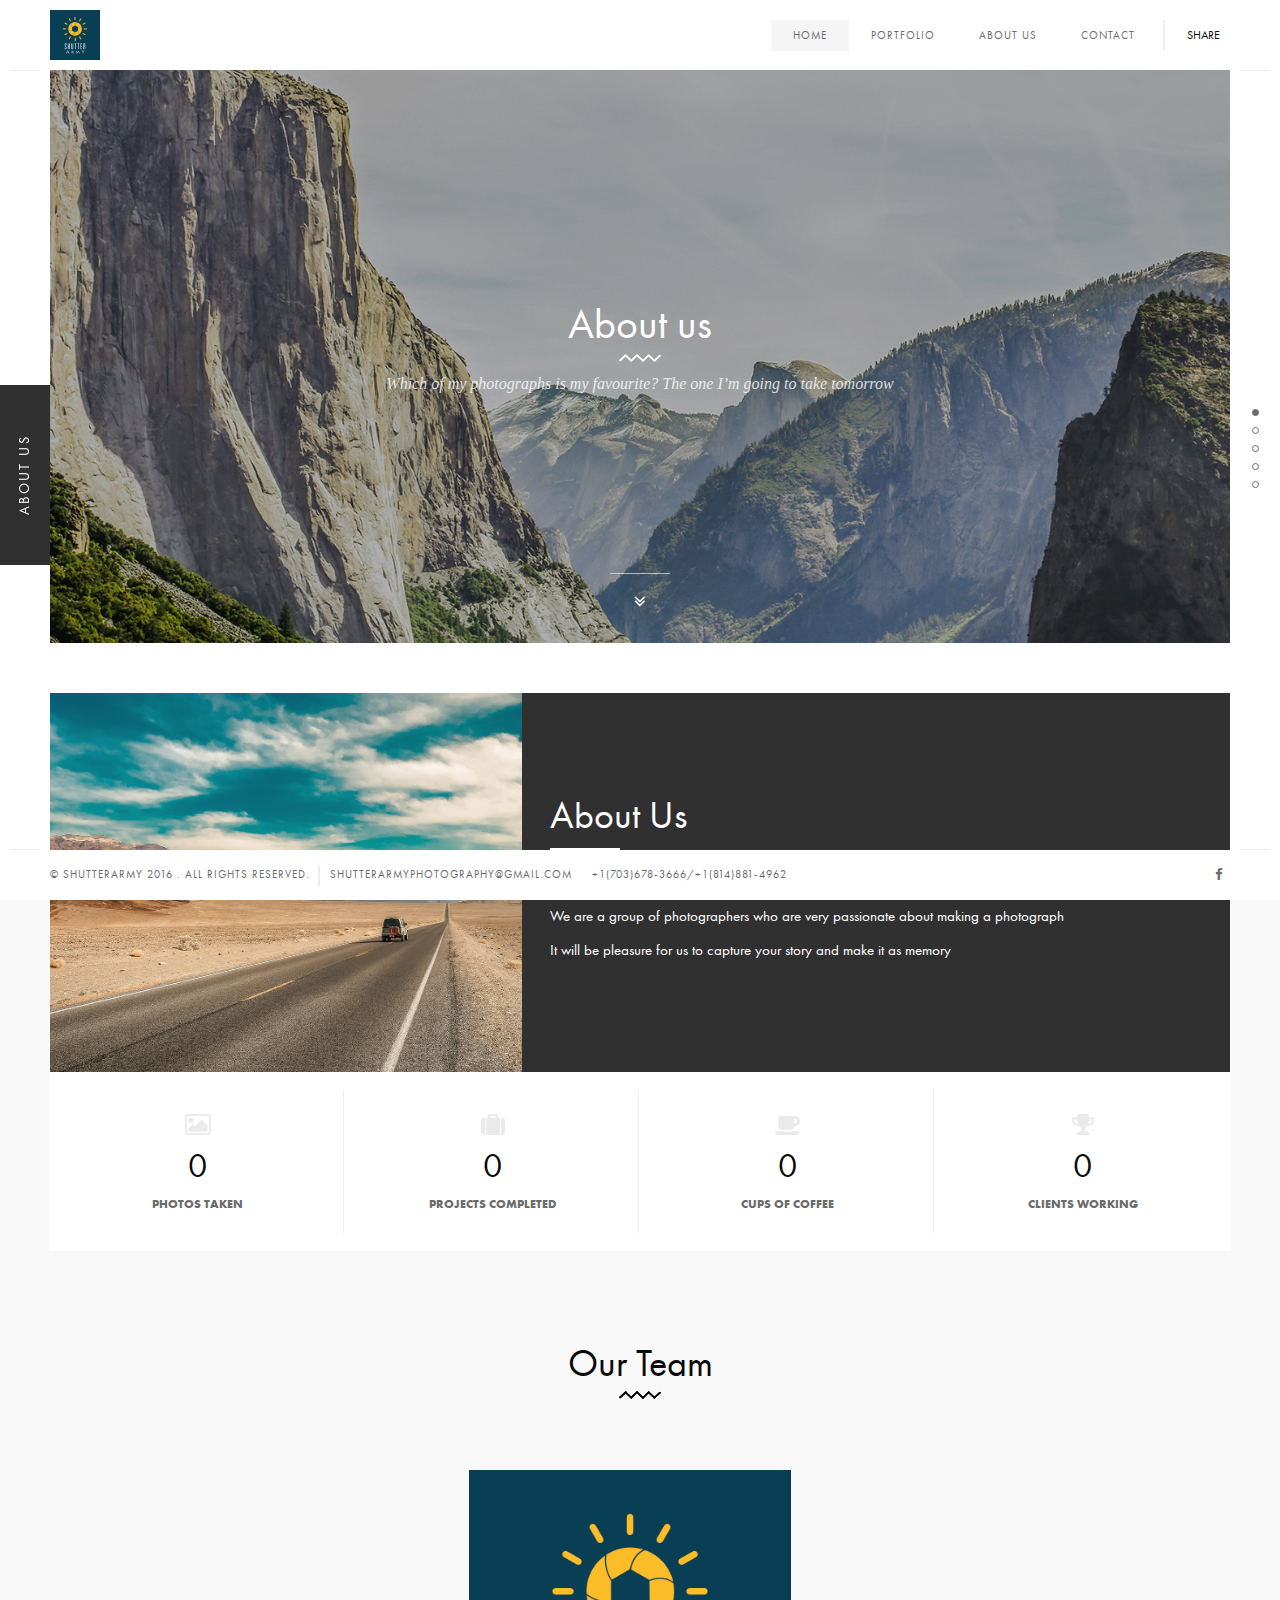
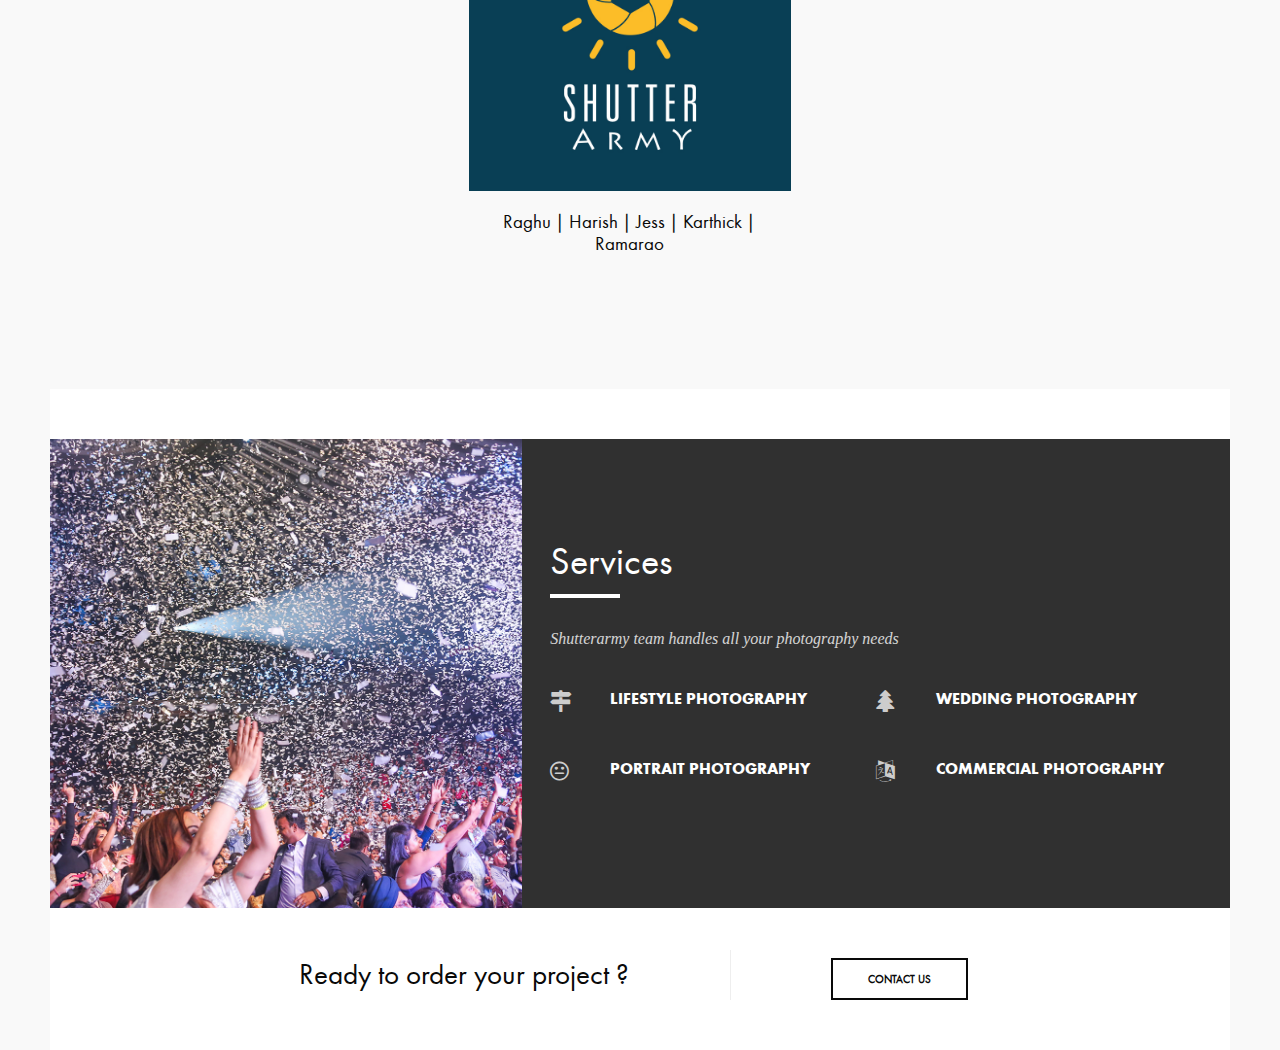
==== commit c6fd18f7: "Fixing typos" ====
--- a/about.html
+++ b/about.html
@@ -205,7 +205,7 @@
                                             <!-- 2  -->
                                             <li data-bgscr="images/about_us/services.jpg">
                                                 <i class="fa fa-tree"></i>
-                                                <h4>Weeding photography</h4>
+                                                <h4>Wedding photography</h4>
                                             </li>
                                             <!-- 2 end --> 
                                             <!-- 3  -->                                   
@@ -217,7 +217,7 @@
                                             <!-- 4  -->
                                             <li data-bgscr="images/about_us/services.jpg">
                                                 <i class="fa fa-language"></i>
-                                                <h4>Comercial photography</h4>
+                                                <h4>Commercial photography</h4>
                                             </li>
                                             <!-- 4 end -->                                                                          
                                         </ul>
